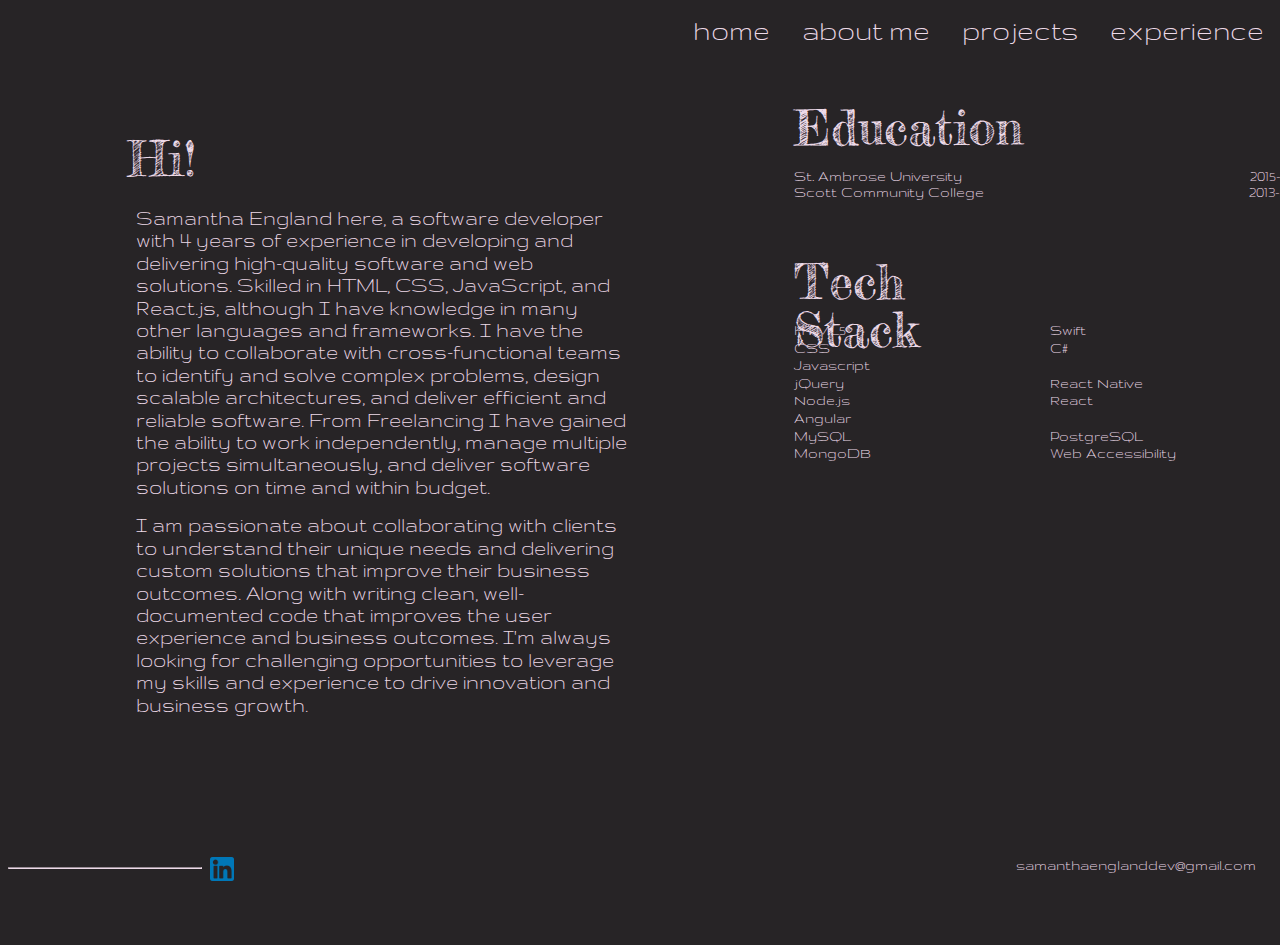
==== aboutMe.html @ 0b514f55 "Add files via upload" ====
<!DOCTYPE html>
<html lang="en">
  <head>
    <meta charset="UTF-8">
    <meta name="viewport" content="width=device-width, initial-scale=1.0">
    <meta http-equiv="X-UA-Compatible" content="ie=edge">
    <title>Samantha England | About Me</title>
    <link rel="stylesheet" href="style/style.css">
    <link rel="preconnect" href="https://fonts.googleapis.com">
    <link rel="preconnect" href="https://fonts.gstatic.com" crossorigin>
    <link href="https://fonts.googleapis.com/css2?family=Rock+Salt&display=swap" rel="stylesheet">
    <link rel="preconnect" href="https://fonts.googleapis.com">
    <link rel="preconnect" href="https://fonts.gstatic.com" crossorigin>
    <link href="https://fonts.googleapis.com/css2?family=Rowdies:wght@300;400;700&display=swap" rel="stylesheet">
    <link rel="preconnect" href="https://fonts.googleapis.com"><link rel="preconnect" href="https://fonts.gstatic.com" crossorigin><link href="https://fonts.googleapis.com/css2?family=Gruppo&display=swap" rel="stylesheet">
    <link rel="preconnect" href="https://fonts.googleapis.com"><link rel="preconnect" href="https://fonts.gstatic.com" crossorigin><link href="https://fonts.googleapis.com/css2?family=Fredericka+the+Great&display=swap" rel="stylesheet">
  </head>
  <body>

    <section id="navBar">
        <ul id="navList">
          <li id="homeNav"><a href="index.html">home</a></li>
          <li id="expertiseNav"><a href="aboutMe.html">about me</a></li>
          <li id="projectsNav"><a href="project.html">projects</a></li>
          <li id="experienceNav"><a href="experience.html">experience</a></li>
        </ul>
    </section>

    <main id="aboutMe">
        <section id="aboutMeSummary">
            <div>
              <h3>Hi!</h3>
              <p>Samantha England here, a software developer with 4 years of experience in developing and delivering high-quality software and web solutions. Skilled in HTML, CSS, JavaScript, and React.js, although I have knowledge in many other languages and frameworks. I have the ability to collaborate with cross-functional teams to identify and solve complex problems, design scalable architectures, and deliver efficient and reliable software. From Freelancing I have gained the ability to work independently, manage multiple projects simultaneously, and deliver software solutions on time and within budget. </p>
              <p>I am passionate about collaborating with clients to understand their unique needs and delivering custom solutions that improve their business outcomes. Along with writing clean, well-documented code that improves the user experience and business outcomes. I'm always looking for challenging opportunities to leverage my skills and experience to drive innovation and business growth.</p>
            </div>
        </section> 
        <section id="skillsDiv">   
            <div >
              <h3>Tech Stack</h3>
              <ul>
                <li>HTML5</li>
                <li>Swift</li>
                <li>CSS</li>
                <li>C#</li>
                <li>Javascript</li>
                
              </ul>  
              <ul>
                <li>jQuery</li>
                <li>React Native</li>
                <li>Node.js</li>
                <li>React</li>
                <li>Angular</li>
              </ul>
              <ul>
                <li>MySQL</li>
                <li>PostgreSQL</li>
                <li>MongoDB</li>
                <li>Web Accessibility</li>
              </ul>
            </div>
        </section>
        <section id="education">
            <div>
              <h3>Education</h3>
              <ul>
                <li>
                  <h4>St. Ambrose University</h4>
                  <p>2015-2017</p>
                </li>
                <li>
                  <h4>Scott Community College</h4>
                  <p>2013-2015</p>
                </li>
              </ul>
            </div>
          </section> 
          
        <!-- <section id="sendEmail">
          <button id="emailButton">Contact Me</button>

          <div id="contactForm" style="display: none;">
            <button id="closeButton">X</button>
            <form id="emailForm">
              <label for="name">Name:</label>
              <input type="text" id="name" name="name"><br><br>
              <label for="email">Email:</label>
              <input type="email" id="email" name="email"><br><br>
              <label for="message">Message:</label>
              <textarea id="message" name="message"></textarea><br><br>
              <input type="submit" value="Send">
            </form>
          </div>          
        </section> -->
    </main>

    <footer>
        <ul>
          <li><hr id="footerLine1"></li>
          <li><a href="https://www.linkedin.com/in/englandsamanthaa/"><img id="linkedInIcon" src="assets/linkedin.png" alt="LinkedIn"></a></li>
          <!-- <li><a href="https://github.com/EnglandSamanthaa"><img id="gitHubIcon" src="assets/github.png" alt="github"></a></li> -->
        </ul>
        <p>samanthaenglanddev@gmail.com</p>
    </footer>

	<script src="js/main.js"></script>
  </body>
</html>
---- style/style.css ----
/* http://meyerweb.com/eric/tools/css/reset/ 
   v2.0 | 20110126
   License: none (public domain)
*/

html, body, div, span, applet, object, iframe,
h1, h2, h3, h4, h5, h6, p, blockquote, pre,
a, abbr, acronym, address, big, cite, code,
del, dfn, em, img, ins, kbd, q, s, samp,
small, strike, strong, sub, sup, tt, var,
b, u, i, center,
dl, dt, dd, ol, ul, li,
fieldset, form, label, legend,
table, caption, tbody, tfoot, thead, tr, th, td,
article, aside, canvas, details, embed, 
figure, figcaption, footer, header, hgroup, 
menu, nav, output, ruby, section, summary,
time, mark, audio, video {
	margin: 0;
	padding: 0;
	border: 0;
	font-size: 100%;
	font: inherit;
	vertical-align: baseline;
}
/* HTML5 display-role reset for older browsers */
article, aside, details, figcaption, figure, 
footer, header, hgroup, menu, nav, section {
	display: block;
}
body {
	line-height: 1;
}
ol, ul {
	list-style: none;
}
blockquote, q {
	quotes: none;
}
blockquote:before, blockquote:after,
q:before, q:after {
	content: '';
	content: none;
}
table {
	border-collapse: collapse;
	border-spacing: 0;
}

/* ------------------------------------------------------------------------------------------------------------------------------ */

body {
    display: flex;
    flex-direction: column;
    width: 100vw;
    height: 100vh;
    color: rgb(237, 218, 232);
    background-color: rgb(39, 36, 38);
    overflow: hidden;
    font-family: 'Gruppo', cursive;
}

#navBar {
    position: absolute;
    top: 0;
    width: 100vw;
    font-size: 1.9rem;
    z-index: 1;
} 
    #navList{
        display: flex;
        flex-direction: row;
        list-style-type: none;
        justify-content: flex-end;
        height: inherit;
        width: inherit;
    } 
        #navList li{
            display: inherit;
            justify-content: center;
            padding: 1rem;
            
        }

        #navList a:link,
        #navList a:visited,
        #navList a:hover,
        #navList a:active{ 
            text-decoration: none; 
            color: rgb(237, 218, 232);
        }

hr{
    background-color: rgb(237, 218, 232);
    border-color: rgb(237, 218, 232);
    height: .0025rem;
}

#home,
#aboutMe,
#projects,
#experience{
    display: flex;
    flex-direction: column;
    height: 100vh;
    width: 100vw;
}

        
#home{
 display: flex;
 flex-direction: column;
}
    #home h3{
        font-size: 7rem;
        font-family: 'Indie Flower', cursive;
        padding-bottom: 1rem;    
        position: absolute;
        top: 40%;
        left: 15%;
        transform: translate(-50%, -50%);
    }
    #home h1{
        font-size: 10rem;
        font-family: 'Cabin Sketch', cursive;
        padding-bottom: .5rem;
        position: absolute;
        top: 50%;
        left: 50%;
        transform: translate(-50%, -50%);
        min-width: 85rem;
    }
    #home h2{
        font-size: 4rem;
        font-family: 'Indie Flower', cursive;
        position: absolute;
        top: 65%;
        left: 56%;
        transform: translate(-50%, -50%);
        min-width: 50rem;
    }
    #home p{
        font-size: 1.5rem;
        font-family: 'Indie Flower', cursive;
        position: absolute;
        top: 74%;
        left: 66%;
        transform: translate(-50%, -50%);
        min-width: 75rem;

    }






    #aboutMe section{
        position: absolute;
        transform: translate(-50%, -50%);
    }
        #aboutMe h3{
            display: inherit;
            height: 4rem;
            width: 15vw;
            font-size: 3rem;
            font-family: 'Fredericka the Great', cursive;

        }
    #aboutMeSummary{
        flex-direction: column;
        height: 90vh;
        width: 40vw;
        top: 60%;
        right: 30%;
    }
        #aboutMeSummary p{
            font-size: 1.4rem;
            padding: .5rem;
        }
    #skillsDiv{
        top: 40%;
        left: 82%;
        width: 32rem;
        flex-direction: column;
    }
        #skillsDiv ul{
            width: inherit;
            display: flex;
            flex-wrap: wrap;
            justify-content: flex-start;
        }
            #skillsDiv li{
                width: 50%;
                height: 1.1rem;
            }      
    #education{
        top: 20%;
        left: 82%;
        width: 32rem;
        height: 17vh;
        flex-direction: column;
    }
        #education h3{
            justify-content: flex-end;
            width: inherit;
        }
        #education ul{
            width: inherit;
            height: 7vh;
        }
            #education li{
                display: flex;
                justify-content: space-between;
            }
    #sendEmail{
        left: 82%;
        top: 80%;
        width: 32rem;
        height: 30vh;
    }




                
#projects{
    width: 98vw;
    height: 99vh;
    display: flex;
    flex-direction: row;
    flex-wrap: wrap;
    position: absolute;
    transform: translate(-50%, -50%);
    left: 50%;
    top: 50%;

}

#underContruction{
    height: 45vh;
    width: 20vw;
    display: flex;
    flex-direction: column;
    justify-content: center;
    position: absolute;
    transform: translate(-50%,-50%);
    top: 50%;
    left: 50%;
    padding: 2.5vw, 0, 2.5vw;
   
}

#trafficCone {
    max-height: 30vh;
    max-width: 15vw;
    padding-left: 2.5vw;
}

#underContruction p{
    font-size: 1.5rem;
    text-align: center;
}


    .project{
        height: 30vh;
        width: 25vw;
        border: 1px solid red;
        margin: 6vw 0vw 0vw 6vw;
    }
        .previewImage{
            height: 70%;
            width: 100%;
            border: 1px solid red;
        }
        .description{
            height: 30%;
            width: 100%;
            border: 1px solid red;
        }

        
#experience h2, #experience p, #experience ul, #experience h4{
    color:rgb(110, 36, 79);
}
#experience h1 {
    font-size: 6rem;
    height: 7rem;
    width: 92rem;
    position: absolute;
    transform: translate(-50%, -50%);
    left: 59%;
    bottom: 65%;
}

#experience h3{
    height: 2.5rem;
    width: 12rem;
    font-size: 2rem;
    font-weight: 300;
    color: azure;
    position: absolute;
    transform: translate(-50%, -50%);
    right: 70%;
    padding: .3rem;
    padding-left: 1rem;
    text-align: left;
    background-color: rgb(110, 36, 79);
    border: 2px solid black;
    border-radius: 25px;
}

#devsButton{
    top: 67%;
    font-weight: 600;
}
#freelanceButton{
    top: 73%; 
}

#experience h2 {
    font-size: 4.5rem;
    height: 4.3rem;
    width: 65rem;
    text-align: left;
    position: absolute;
    transform: translate(-50%, -50%);
    left: 53%;
    bottom: 55%;
}

.jobContainer {
    border: 1px rgb(10, 10, 10) solid;
    border-radius: 25px;
    height: 27rem;
    width: 70rem;
    background-color: rgb(243, 181, 217);
    position: absolute;
    transform: translate(-50%,-50%);
    bottom: -1%;
    left: 52%;

}

.jobTitle p{
    font-size: 1rem;
    height: 2rem;
    width: 65rem;
    text-align: left;
    position: absolute;
    transform: translate(-50%, -50%);
    left: 53%;
    bottom: 53%;
    padding-left: .5rem;
}

.jobDescription{
    font-size: 1.5rem;
    height: 10rem;
    width: 65rem;
    position: absolute;
    transform: translate(-50%, -50%);
    left: 53%;
    bottom: 27%;
} 
.techUsed{
    height: 3rem;
    width: 65rem;
    font-size: 1.3rem;
    position: absolute;
    transform: translate(-50%, -50%);
    left: 53%;
    bottom: 25%;
}
.techUsed h4{
    font-size: 1.5rem;
    font-weight: 500;
}
.techUsed ul{
    display: flex;
}
.techUsed li{
    padding: 1rem;
}



    footer {
            position: absolute;
            bottom: 0%;
            display: flex;
            flex-direction: row;
            justify-content: space-between;
            width: 100vw;
    }
        footer ul{
            display: flex;
            flex-direction: row;
            width: inherit;
            padding-bottom: 1rem;
        }
            footer li{
                padding-left: .5rem;
            }
                #linkedInIcon, #gitHubIcon {
                    height: 1.5rem;
                    width: 1.5rem;
                }
                #footerLine1{
                    width: 12rem;
                    margin-top: .6125rem;
                }
        footer p{
            width: 15rem;
            height: inherit;
            padding-right: 1.5rem;
            font-size: 1rem;
            font-family: 'Gruppo', cursive;
            background-color: rgb(39, 36, 38);
        }


@media (max-width: 64rem){
    #backgroundCanvas{
        height: 27vh;
    }


    #navBar {
        font-size: 1.2rem;
    }

        #home h1{
            font-size: 4rem;
            min-width: 48rem;
        }
        #home h2{
            top: 63%;
            left: 70%;
            font-size: 3rem;
            min-width: 27rem;
        }
        #home h3{
            top: 40%;
            left: 31%;
            font-size: 1.9rem;
        }

    #aboutMe div{
        font-size: 1.2rem;
    }
        #skillsDiv{
            width: 20rem;
        }
            #skillsDiv ul{
                height: 8rem;
                width: 20rem;
                display: flex;
                flex-wrap: wrap;
                justify-content: flex-start;
            }
                #skillsDiv li{
                    width: 10rem;
                    height: 1.1rem;
                }
        #education{
            width: 21.5rem;
            left: 79%;
        }
        
        .job {
            left: 20%;
        }

                #experience h2{
                    font-size: 1.7rem;
                    font-family: 'Rowdies', cursive;
                }
                #experience p{
                    font-size: 1.1rem;
                }
                .job #pastLocation{
                    font-size: .9rem;
                    text-indent: .4rem;
                }
                #experience h3{
                    margin-top: -.9rem;
                    text-indent: 22rem;
                    font-size: 1.5rem;
                    font-family: 'Rock Salt', cursive;
                }
                #pastLocation+h3{
                    margin-top: -1.7rem;
                }

                    .jobDetails li{
                        font-size: 1.1rem;
                        }


            #footerLine1{
                width: 10rem;
            }
        footer p{
            width: 13.6rem;
            font-size: .9rem;
        }
}

@media(max-width: 48rem){

        #home h3{
            top: 43%;
            font-size: 1.4rem;
        }
        #home h1{
            font-size: 3.5rem;
            min-width: 42rem;
        }
        #home h2{
            top: 60%;
            font-size: 2.5rem;
            min-width: 22.5rem;
        }


    #aboutMe div{
        font-size: 1rem;
    }
        #skillsDiv{
            width: 17rem;
        }
            #skillsDiv ul{
                height: 8rem;
                display: flex;
                flex-wrap: wrap;
                justify-content: flex-start;
            }
                #skillsDiv li{
                    width: 8.5rem;
                    height: 1.1rem;
                }
        #education{
            width: 18rem;
            left: 79%;
        }


        .job {
            left: 0%;
            width: 100vw;
            padding: .5rem;
        }
        #mostCurrent{
            top: 23%
        }

        #nextMostCurrent{
            top: 55%;
        }
                #experience h2{
                    font-size: 1.5rem;
                    font-family: 'Rowdies', cursive;
                }
                #experience p{
                    font-size: .9rem;
                }
                .job #pastLocation{
                    font-size: .7rem;
                    text-indent: .55rem;
                }
                #experience h3{
                    margin-top: -.9rem;
                    text-indent: 18rem;
                    font-size: 1.1rem;
                }
                #pastLocation+h3{
                    margin-top: -1.5rem;
                    margin-bottom: .5rem;
                }
                    .jobDetails li{
                        font-size: 1rem;
                        }

        

}

@media (max-width: 26.6rem){

    #underContruction p{
        font-size: 1rem;
    }


    #backgroundCanvas{
        top: 91%;
        left: 50%;
        height: 10vh;
        width: 100vw;
    }

    #home,
    #aboutMe,
    #projects,
    #experience{
        justify-content: space-around;
        padding: 19vh 1rem 0rem;
    }

    #navBar{
        font-size: 1.2rem;
        padding-top: 2rem;
        width: 97vw;
   
       
    }
            #navList li{
                padding: 0;
                width: 25vw;
            }

    hr {
        display: none;
        height: 0;
        width: 0;
    }


        #home h3{
            top: 42%;
            left: 40%;
            font-size: 1rem;
        }
        #home h1{
            font-size: 2.4rem;
            min-width: 13rem;
            text-indent: -10rem;
            left: 60%;
            line-height: 2.6rem;
            flex-wrap: wrap;
            text-align: center;
        }
        #home h2{
            top: 58%;
            left: 75%;
            font-size: 1.2rem;
            min-width: 12rem;
        }
        #aboutMe h3{
            width: inherit;
            height: 4rem;
        
        }

        #aboutMe div {
            flex-direction: column;
            position: absolute;
            transform: translate(-50%,-50%);
            width: 100%;
            left: 55%;
        }
            #aboutMe h3{
                width: 100vw;
                height: 3rem;
            }
        /* #skillsDiv{

        } */
            #skillsDiv ul{
                width: 100vw;
                height: 7rem;
                list-style-type: none;
                flex-direction: row;
                flex-wrap: wrap;
                align-content: center;
                padding-left: 1rem;
            }
                #skillsDiv li{
                    height: 1rem;
                    width: 35vw;
                }
        #education{
            top: 50%;
        }
        #education h3{
            justify-content: flex-start;
        }
            #education ul{
                width: 90vw;
                padding-left: 0rem;
            }
    #experience h1{
        left: 35%;
    }
    #nextMostCurrent{
        margin-top: 1rem;
    }
        #experience h2{
            text-align: center;
        }
            #experience p{
                font-size: .9rem;
                text-align: center;
            }
            .job #pastLocation{
                font-size: .7rem;
                text-indent: .0rem;
            }
            #experience h3{
                margin-top: 1rem;
                text-indent: 0rem;
                font-size: 1.1rem;
                text-align: center;
            }
            #pastLocation+h3{
                margin-top: 1rem;
                margin-bottom: .5rem;
            }
    

    footer {
        flex-direction: column;
    }
        footer ul{
            justify-content: center;
            position: absolute;
            transform: translate(-50%,-50%);
            left: 50%;
            bottom: 1.3%;
        }
        footer p{
            align-self: center;
            padding: 0;
            position: absolute;
            transform: translate(-50%,-50%);
            left: 50%;
            bottom: 0%;
        }
    }

@media (max-width: 23.5rem){
    #navBar{
        font-size: .9rem;
    }    
        #navBar li{
            padding-right: 0;
        }
    
        #home h1{
            left: 55%;
            text-indent: -6rem;
        }
        #home h2{
            left: 70%;
        }
        #home h3{
            left: 40%;
        } 

        .job {
            left: 0%;
            width: 100vw;
            padding: .5rem;
        }

        #experience h1{
            left: 44%;
        }
        #mostCurrent{
            top: 23%
        }

        #nextMostCurrent{
            top: 55%;
        }
                #experience h2{
                    font-size: 1.1rem;
                    font-family: 'Rowdies', cursive;
                }
                #experience p{
                    font-size: .8rem;
                    padding-right: .6rem;
                }

                    .jobDetails li{
                        font-size: .9rem;
                        }

}
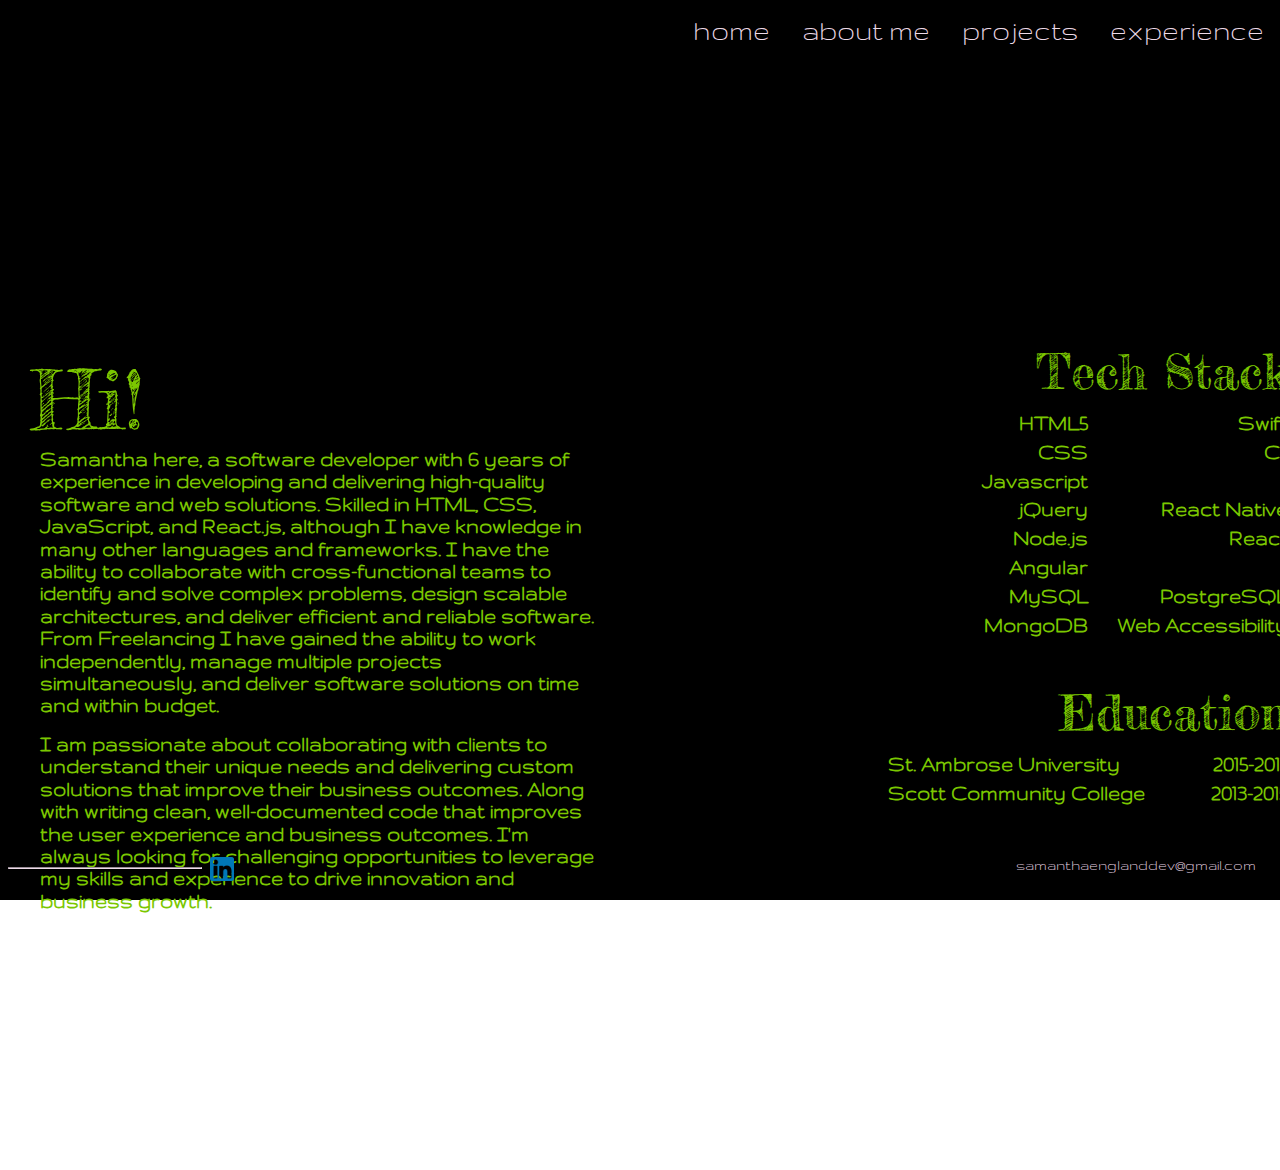
==== commit 97f71027: "Add files via upload" ====
--- a/aboutMe.html
+++ b/aboutMe.html
@@ -8,7 +8,7 @@
     <meta name="viewport" content="width=device-width, initial-scale=1.0">
     <meta http-equiv="X-UA-Compatible" content="ie=edge">
     <title>Samantha England | About Me</title>
-    <link rel="stylesheet" href="style/style.css">
+    <link rel="stylesheet" href="style.css">
     <link rel="preconnect" href="https://fonts.googleapis.com">
     <link rel="preconnect" href="https://fonts.gstatic.com" crossorigin>
     <link href="https://fonts.googleapis.com/css2?family=Rock+Salt&display=swap" rel="stylesheet">
@@ -29,11 +29,13 @@
         </ul>
     </section>
 
+    <canvas id="aboutMeCanvas"></canvas>
+
     <main id="aboutMe">
         <section id="aboutMeSummary">
             <div>
-              <h3>Hi!</h3>
-              <p>Samantha England here, a software developer with 4 years of experience in developing and delivering high-quality software and web solutions. Skilled in HTML, CSS, JavaScript, and React.js, although I have knowledge in many other languages and frameworks. I have the ability to collaborate with cross-functional teams to identify and solve complex problems, design scalable architectures, and deliver efficient and reliable software. From Freelancing I have gained the ability to work independently, manage multiple projects simultaneously, and deliver software solutions on time and within budget. </p>
+              <h2>Hi!</h2>
+              <p>Samantha here, a software developer with 6 years of experience in developing and delivering high-quality software and web solutions. Skilled in HTML, CSS, JavaScript, and React.js, although I have knowledge in many other languages and frameworks. I have the ability to collaborate with cross-functional teams to identify and solve complex problems, design scalable architectures, and deliver efficient and reliable software. From Freelancing I have gained the ability to work independently, manage multiple projects simultaneously, and deliver software solutions on time and within budget. </p>
               <p>I am passionate about collaborating with clients to understand their unique needs and delivering custom solutions that improve their business outcomes. Along with writing clean, well-documented code that improves the user experience and business outcomes. I'm always looking for challenging opportunities to leverage my skills and experience to drive innovation and business growth.</p>
             </div>
         </section> 
--- a/style.css
+++ b/style.css
@@ -0,0 +1,827 @@
+/* http://meyerweb.com/eric/tools/css/reset/ 
+   v2.0 | 20110126
+   License: none (public domain)
+*/
+
+html, body, div, span, applet, object, iframe,
+h1, h2, h3, h4, h5, h6, p, blockquote, pre,
+a, abbr, acronym, address, big, cite, code,
+del, dfn, em, img, ins, kbd, q, s, samp,
+small, strike, strong, sub, sup, tt, var,
+b, u, i, center,
+dl, dt, dd, ol, ul, li,
+fieldset, form, label, legend,
+table, caption, tbody, tfoot, thead, tr, th, td,
+article, aside, canvas, details, embed, 
+figure, figcaption, footer, header, hgroup, 
+menu, nav, output, ruby, section, summary,
+time, mark, audio, video {
+	margin: 0;
+	padding: 0;
+	border: 0;
+	font-size: 100%;
+	font: inherit;
+	vertical-align: baseline;
+}
+/* HTML5 display-role reset for older browsers */
+article, aside, details, figcaption, figure, 
+footer, header, hgroup, menu, nav, section {
+	display: block;
+}
+body {
+	line-height: 1;
+}
+ol, ul {
+	list-style: none;
+}
+blockquote, q {
+	quotes: none;
+}
+blockquote:before, blockquote:after,
+q:before, q:after {
+	content: '';
+	content: none;
+}
+table {
+	border-collapse: collapse;
+	border-spacing: 0;
+}
+
+/* ------------------------------------------------------------------------------------------------------------------------------ */
+
+body {
+    display: flex;
+    flex-direction: column;
+    width: 100vw;
+    height: 100vh;
+    color: rgb(237, 218, 232);
+    overflow: hidden;
+    font-family: 'Gruppo', cursive;
+
+}   
+
+#navBar {
+    position: absolute;
+    top: 0;
+    width: 100vw;
+    font-size: 1.9rem;
+    z-index: 1;
+} 
+    #navList{
+        display: flex;
+        flex-direction: row;
+        list-style-type: none;
+        justify-content: flex-end;
+        height: inherit;
+        width: inherit;
+    } 
+        #navList li{
+            display: inherit;
+            justify-content: center;
+            padding: 1rem;
+            
+        }
+
+        #navList a:link,
+        #navList a:visited,
+        #navList a:hover,
+        #navList a:active{ 
+            text-decoration: none; 
+            color: rgb(237, 218, 232);
+        }
+
+hr{
+    background-color: rgb(237, 218, 232);
+    border-color: rgb(237, 218, 232);
+    height: .0025rem;
+}
+
+#home,
+#aboutMe,
+#projects,
+#experience{
+    display: flex;
+    flex-direction: column;
+    height: 100vh;
+    width: 100vw;
+}
+
+canvas{
+
+    position: absolute;
+    left: 0;
+    top: 0;
+}
+
+        
+#home{
+ display: flex;
+ flex-direction: column;
+ background-image: url("assets/homescreenBackgroundImageLowerO.jpg");
+ background-position:left;
+ background-size: 125vw;
+ background-repeat: no-repeat;
+ color:rgb(33, 216, 248);
+}
+    #home h3{
+        font-size: 7rem;
+        font-family: 'Indie Flower', cursive;
+        padding-bottom: 1rem;    
+        position: absolute;
+        top: 40%;
+        left: 30%;
+        transform: translate(-50%, -50%);
+    }
+    #home h1{
+        font-size: 10rem;
+        font-family: 'Cabin Sketch', cursive;
+        padding-bottom: .5rem;
+        position: absolute;
+        top: 50%;
+        left: 50%;
+        transform: translate(-50%, -50%);
+        min-width: 85rem;
+    }
+    #home h2{
+        font-size: 4rem;
+        font-family: 'Indie Flower', cursive;
+        position: absolute;
+        top: 65%;
+        left: 50%;
+        transform: translate(-50%, -50%);
+        min-width: 50rem;
+    }
+    #home p{
+        font-size: 1.6rem;
+        font-family: 'Indie Flower', cursive;
+        position: absolute;
+        top: 65%;
+        left: 50%;
+        transform: translate(-50%, -50%);
+        width: 1250px;
+       
+
+    }
+
+
+
+
+#aboutMe{
+   
+    background-image: url("assets/someScreenBackground.jpg");
+    background-color: black;
+    background-position:left;
+    background-size: 125vw;
+    background-repeat: no-repeat;
+    color: rgb(123, 199, 0);
+
+}
+
+
+    #aboutMe section{
+        position: absolute;
+        transform: translate(-50%, -50%);
+       
+    }
+
+        #aboutMe h2{
+            font-size: 5rem;
+            font-family: 'Fredericka the Great', cursive;
+        }
+        #aboutMe h3{
+            display: inherit;
+            height: 4rem;
+            width: 15vw;
+            font-size: 3rem;
+            font-family: 'Fredericka the Great', cursive;
+        }
+    #aboutMeSummary{
+        flex-direction: column;
+        height: 90vh;
+        width: 45vw;
+        top: 85%;
+        left: 25%;
+    }
+        #aboutMeSummary p{
+            font-size: 1.4rem;
+            font-weight: bold;
+            padding: .5rem;
+        }
+    #skillsDiv, #skillsDiv h3{
+        top: 55%;
+        left: 85%;
+        width: 25rem;
+        flex-direction: column;
+        text-align: right;
+    
+    }
+        #skillsDiv ul{
+            width: inherit;
+            display: flex;
+            flex-wrap: wrap;
+            justify-content: flex-start;
+        }
+            #skillsDiv li{
+                width: 50%;
+                height: 1.8rem;
+                font-weight: 700;
+                font-size: 1.4rem;
+            }      
+    #education{
+        top: 85%;
+        left: 85%;
+        width: 25rem;
+        height: 17vh;
+        flex-direction: column;
+    }
+        #education h3{
+            justify-content: flex-end;
+            width: inherit;
+            text-align: right;
+        }
+        #education ul{
+            width: inherit;
+            height: 7vh;
+        }
+            #education li{
+                display: flex;
+                justify-content: space-between;
+                height: 1.8rem;
+                font-weight: 700;
+                font-size: 1.4rem;
+            }
+    #sendEmail{
+        left: 82%;
+        top: 80%;
+        width: 32rem;
+        height: 30vh;
+    }
+
+
+
+
+                
+#projects{
+    width: 98vw;
+    height: 99vh;
+    display: flex;
+    flex-direction: row;
+    flex-wrap: wrap;
+    position: absolute;
+    transform: translate(-50%, -50%);
+    left: 50%;
+    top: 50%;
+
+}
+
+#underContruction{
+    height: 45vh;
+    width: 20vw;
+    display: flex;
+    flex-direction: column;
+    justify-content: center;
+    position: absolute;
+    transform: translate(-50%,-50%);
+    top: 50%;
+    left: 50%;
+    padding: 2.5vw, 0, 2.5vw;
+   
+}
+
+#trafficCone {
+    max-height: 30vh;
+    max-width: 15vw;
+    padding-left: 2.5vw;
+}
+
+#underContruction p{
+    font-size: 1.5rem;
+    text-align: center;
+}
+
+
+    .project{
+        height: 30vh;
+        width: 25vw;
+        border: 1px solid red;
+        margin: 6vw 0vw 0vw 6vw;
+    }
+        .previewImage{
+            height: 70%;
+            width: 100%;
+            border: 1px solid red;
+        }
+        .description{
+            height: 30%;
+            width: 100%;
+            border: 1px solid red;
+        }
+
+        
+#experience h2, #experience p, #experience ul, #experience h4{
+    color:rgb(110, 36, 79);
+}
+#experience h1 {
+    font-size: 6rem;
+    height: 7rem;
+    width: 92rem;
+    position: absolute;
+    transform: translate(-50%, -50%);
+    left: 59%;
+    bottom: 65%;
+}
+
+#experience h3{
+    height: 2.5rem;
+    width: 12rem;
+    font-size: 2rem;
+    font-weight: 300;
+    color: azure;
+    position: absolute;
+    transform: translate(-50%, -50%);
+    right: 70%;
+    padding: .3rem;
+    padding-left: 1rem;
+    text-align: left;
+    background-color: rgb(110, 36, 79);
+    border: 2px solid black;
+    border-radius: 25px;
+}
+
+#devsButton{
+    top: 67%;
+    font-weight: 600;
+}
+#freelanceButton{
+    top: 73%; 
+}
+
+#experience h2 {
+    font-size: 4.5rem;
+    height: 4.3rem;
+    width: 65rem;
+    text-align: left;
+    position: absolute;
+    transform: translate(-50%, -50%);
+    left: 53%;
+    bottom: 55%;
+}
+
+.jobContainer {
+    border: 1px rgb(10, 10, 10) solid;
+    border-radius: 25px;
+    height: 27rem;
+    width: 70rem;
+    background-color: rgb(243, 181, 217);
+    position: absolute;
+    transform: translate(-50%,-50%);
+    bottom: -1%;
+    left: 52%;
+
+}
+
+.jobTitle p{
+    font-size: 1rem;
+    height: 2rem;
+    width: 65rem;
+    text-align: left;
+    position: absolute;
+    transform: translate(-50%, -50%);
+    left: 53%;
+    bottom: 53%;
+    padding-left: .5rem;
+}
+
+.jobDescription{
+    font-size: 1.5rem;
+    height: 10rem;
+    width: 65rem;
+    position: absolute;
+    transform: translate(-50%, -50%);
+    left: 53%;
+    bottom: 27%;
+} 
+.techUsed{
+    height: 3rem;
+    width: 65rem;
+    font-size: 1.3rem;
+    position: absolute;
+    transform: translate(-50%, -50%);
+    left: 53%;
+    bottom: 25%;
+}
+.techUsed h4{
+    font-size: 1.5rem;
+    font-weight: 500;
+}
+.techUsed ul{
+    display: flex;
+}
+.techUsed li{
+    padding: 1rem;
+}
+
+
+
+    footer {
+            position: absolute;
+            bottom: 0%;
+            display: flex;
+            flex-direction: row;
+            justify-content: space-between;
+            width: 100vw;
+    }
+        footer ul{
+            display: flex;
+            flex-direction: row;
+            width: inherit;
+            padding-bottom: 1rem;
+        }
+            footer li{
+                padding-left: .5rem;
+            }
+                #linkedInIcon, #gitHubIcon {
+                    height: 1.5rem;
+                    width: 1.5rem;
+                }
+                #footerLine1{
+                    width: 12rem;
+                    margin-top: .6125rem;
+                }
+        footer p{
+            width: 15rem;
+            height: inherit;
+            padding-right: 1.5rem;
+            font-size: 1rem;
+            font-family: 'Gruppo', cursive;
+        }
+
+
+@media (max-width: 64rem){
+    #backgroundCanvas{
+        height: 27vh;
+    }
+
+
+    #navBar {
+        font-size: 1.2rem;
+    }
+
+        #home h1{
+            font-size: 4rem;
+            min-width: 48rem;
+        }
+        #home h2{
+            top: 63%;
+            left: 70%;
+            font-size: 3rem;
+            min-width: 27rem;
+        }
+        #home h3{
+            top: 40%;
+            left: 31%;
+            font-size: 1.9rem;
+        }
+
+    #aboutMe div{
+        font-size: 1.2rem;
+    }
+        #skillsDiv{
+            width: 20rem;
+        }
+            #skillsDiv ul{
+                height: 8rem;
+                width: 20rem;
+                display: flex;
+                flex-wrap: wrap;
+                justify-content: flex-start;
+            }
+                #skillsDiv li{
+                    width: 10rem;
+                    height: 1.1rem;
+                }
+        #education{
+            width: 21.5rem;
+            left: 79%;
+        }
+        
+        .job {
+            left: 20%;
+        }
+
+                #experience h2{
+                    font-size: 1.7rem;
+                    font-family: 'Rowdies', cursive;
+                }
+                #experience p{
+                    font-size: 1.1rem;
+                }
+                .job #pastLocation{
+                    font-size: .9rem;
+                    text-indent: .4rem;
+                }
+                #experience h3{
+                    margin-top: -.9rem;
+                    text-indent: 22rem;
+                    font-size: 1.5rem;
+                    font-family: 'Rock Salt', cursive;
+                }
+                #pastLocation+h3{
+                    margin-top: -1.7rem;
+                }
+
+                    .jobDetails li{
+                        font-size: 1.1rem;
+                        }
+
+
+            #footerLine1{
+                width: 10rem;
+            }
+        footer p{
+            width: 13.6rem;
+            font-size: .9rem;
+        }
+}
+
+@media(max-width: 48rem){
+
+        #home h3{
+            top: 43%;
+            font-size: 1.4rem;
+        }
+        #home h1{
+            font-size: 3.5rem;
+            min-width: 42rem;
+        }
+        #home h2{
+            top: 60%;
+            font-size: 2.5rem;
+            min-width: 22.5rem;
+        }
+
+
+    #aboutMe div{
+        font-size: 1rem;
+    }
+        #skillsDiv{
+            width: 17rem;
+        }
+            #skillsDiv ul{
+                height: 8rem;
+                display: flex;
+                flex-wrap: wrap;
+                justify-content: flex-start;
+            }
+                #skillsDiv li{
+                    width: 8.5rem;
+                    height: 1.1rem;
+                }
+        #education{
+            width: 18rem;
+            left: 79%;
+        }
+
+
+        .job {
+            left: 0%;
+            width: 100vw;
+            padding: .5rem;
+        }
+        #mostCurrent{
+            top: 23%
+        }
+
+        #nextMostCurrent{
+            top: 55%;
+        }
+                #experience h2{
+                    font-size: 1.5rem;
+                    font-family: 'Rowdies', cursive;
+                }
+                #experience p{
+                    font-size: .9rem;
+                }
+                .job #pastLocation{
+                    font-size: .7rem;
+                    text-indent: .55rem;
+                }
+                #experience h3{
+                    margin-top: -.9rem;
+                    text-indent: 18rem;
+                    font-size: 1.1rem;
+                }
+                #pastLocation+h3{
+                    margin-top: -1.5rem;
+                    margin-bottom: .5rem;
+                }
+                    .jobDetails li{
+                        font-size: 1rem;
+                        }
+
+        
+
+}
+
+@media (max-width: 26.6rem){
+
+    #underContruction p{
+        font-size: 1rem;
+    }
+
+
+    #backgroundCanvas{
+        top: 91%;
+        left: 50%;
+        height: 10vh;
+        width: 100vw;
+    }
+
+    #home,
+    #aboutMe,
+    #projects,
+    #experience{
+        justify-content: space-around;
+        padding: 19vh 1rem 0rem;
+    }
+
+    #navBar{
+        font-size: 1.2rem;
+        padding-top: 2rem;
+        width: 97vw;
+   
+       
+    }
+            #navList li{
+                padding: 0;
+                width: 25vw;
+            }
+
+    hr {
+        display: none;
+        height: 0;
+        width: 0;
+    }
+
+
+        #home h3{
+            top: 42%;
+            left: 40%;
+            font-size: 1rem;
+        }
+        #home h1{
+            font-size: 2.4rem;
+            min-width: 13rem;
+            text-indent: -10rem;
+            left: 60%;
+            line-height: 2.6rem;
+            flex-wrap: wrap;
+            text-align: center;
+        }
+        #home h2{
+            top: 58%;
+            left: 75%;
+            font-size: 1.2rem;
+            min-width: 12rem;
+        }
+        #aboutMe h3{
+            width: inherit;
+            height: 4rem;
+        
+        }
+
+        #aboutMe div {
+            flex-direction: column;
+            position: absolute;
+            transform: translate(-50%,-50%);
+            width: 100%;
+            left: 55%;
+        }
+            #aboutMe h3{
+                width: 100vw;
+                height: 3rem;
+            }
+        /* #skillsDiv{
+
+        } */
+            #skillsDiv ul{
+                width: 100vw;
+                height: 7rem;
+                list-style-type: none;
+                flex-direction: row;
+                flex-wrap: wrap;
+                align-content: center;
+                padding-left: 1rem;
+            }
+                #skillsDiv li{
+                    height: 1rem;
+                    width: 35vw;
+                }
+        #education{
+            top: 50%;
+        }
+        #education h3{
+            justify-content: flex-start;
+        }
+            #education ul{
+                width: 90vw;
+                padding-left: 0rem;
+            }
+    #experience h1{
+        left: 35%;
+    }
+    #nextMostCurrent{
+        margin-top: 1rem;
+    }
+        #experience h2{
+            text-align: center;
+        }
+            #experience p{
+                font-size: .9rem;
+                text-align: center;
+            }
+            .job #pastLocation{
+                font-size: .7rem;
+                text-indent: .0rem;
+            }
+            #experience h3{
+                margin-top: 1rem;
+                text-indent: 0rem;
+                font-size: 1.1rem;
+                text-align: center;
+            }
+            #pastLocation+h3{
+                margin-top: 1rem;
+                margin-bottom: .5rem;
+            }
+    
+
+    footer {
+        flex-direction: column;
+    }
+        footer ul{
+            justify-content: center;
+            position: absolute;
+            transform: translate(-50%,-50%);
+            left: 50%;
+            bottom: 1.3%;
+        }
+        footer p{
+            align-self: center;
+            padding: 0;
+            position: absolute;
+            transform: translate(-50%,-50%);
+            left: 50%;
+            bottom: 0%;
+        }
+    }
+
+@media (max-width: 23.5rem){
+    #navBar{
+        font-size: .9rem;
+    }    
+        #navBar li{
+            padding-right: 0;
+        }
+    
+        #home h1{
+            left: 55%;
+            text-indent: -6rem;
+        }
+        #home h2{
+            left: 70%;
+        }
+        #home h3{
+            left: 40%;
+        } 
+
+        .job {
+            left: 0%;
+            width: 100vw;
+            padding: .5rem;
+        }
+
+        #experience h1{
+            left: 44%;
+        }
+        #mostCurrent{
+            top: 23%
+        }
+
+        #nextMostCurrent{
+            top: 55%;
+        }
+                #experience h2{
+                    font-size: 1.1rem;
+                    font-family: 'Rowdies', cursive;
+                }
+                #experience p{
+                    font-size: .8rem;
+                    padding-right: .6rem;
+                }
+
+                    .jobDetails li{
+                        font-size: .9rem;
+                        }
+
+}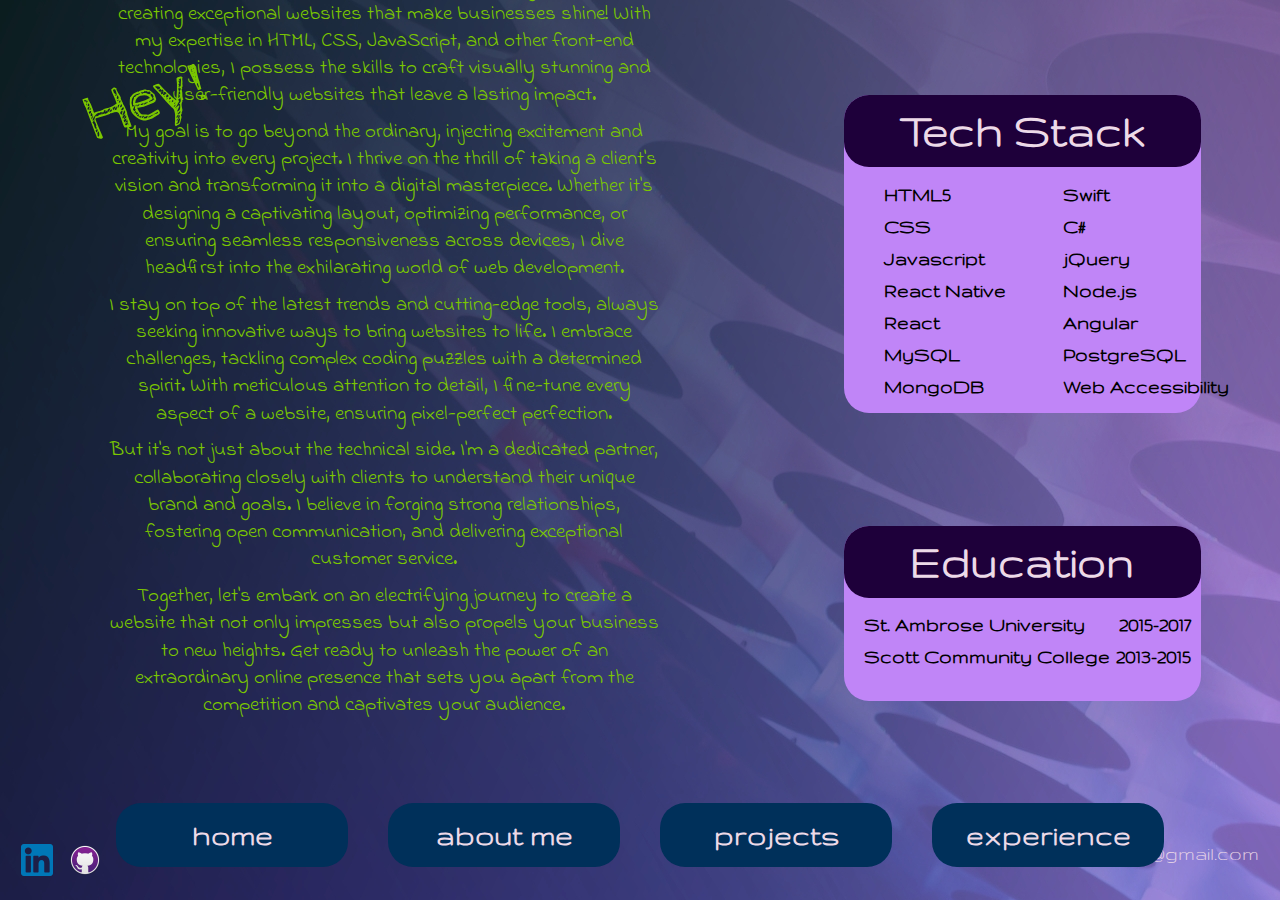
==== commit adf32a1d: "Add files via upload" ====
--- a/aboutMe.html
+++ b/aboutMe.html
@@ -17,8 +17,14 @@
     <link href="https://fonts.googleapis.com/css2?family=Rowdies:wght@300;400;700&display=swap" rel="stylesheet">
     <link rel="preconnect" href="https://fonts.googleapis.com"><link rel="preconnect" href="https://fonts.gstatic.com" crossorigin><link href="https://fonts.googleapis.com/css2?family=Gruppo&display=swap" rel="stylesheet">
     <link rel="preconnect" href="https://fonts.googleapis.com"><link rel="preconnect" href="https://fonts.gstatic.com" crossorigin><link href="https://fonts.googleapis.com/css2?family=Fredericka+the+Great&display=swap" rel="stylesheet">
+    <link rel="preconnect" href="https://fonts.gstatic.com" crossorigin>
+    <link href="https://fonts.googleapis.com/css2?family=Indie+Flower&display=swap" rel="stylesheet">
+    <link rel="preconnect" href="https://fonts.googleapis.com">
+    <link rel="preconnect" href="https://fonts.gstatic.com" crossorigin>
+    <link href="https://fonts.googleapis.com/css2?family=Cabin+Sketch:wght@700&family=Rubik+Pixels&display=swap" rel="stylesheet">
+    
   </head>
-  <body>
+  <body id="aboutMeBody">
 
     <section id="navBar">
         <ul id="navList">
@@ -34,13 +40,30 @@
     <main id="aboutMe">
         <section id="aboutMeSummary">
             <div>
-              <h2>Hi!</h2>
-              <p>Samantha here, a software developer with 6 years of experience in developing and delivering high-quality software and web solutions. Skilled in HTML, CSS, JavaScript, and React.js, although I have knowledge in many other languages and frameworks. I have the ability to collaborate with cross-functional teams to identify and solve complex problems, design scalable architectures, and deliver efficient and reliable software. From Freelancing I have gained the ability to work independently, manage multiple projects simultaneously, and deliver software solutions on time and within budget. </p>
-              <p>I am passionate about collaborating with clients to understand their unique needs and delivering custom solutions that improve their business outcomes. Along with writing clean, well-documented code that improves the user experience and business outcomes. I'm always looking for challenging opportunities to leverage my skills and experience to drive innovation and business growth.</p>
+              <h2>Hey!</h2>
+              <div id="summary">
+                <p>I'm a web development enthusiast with a burning passion for creating exceptional websites that make businesses shine! With my expertise in HTML, CSS, JavaScript, and other front-end technologies, I possess the skills to craft visually stunning and user-friendly websites that leave a lasting impact.</p>
+                <p>My goal is to go beyond the ordinary, injecting excitement and creativity into every project. I thrive on the thrill of taking a client's vision and transforming it into a digital masterpiece. Whether it's designing a captivating layout, optimizing performance, or ensuring seamless responsiveness across devices, I dive headfirst into the exhilarating world of web development.</p>
+                <p>I stay on top of the latest trends and cutting-edge tools, always seeking innovative ways to bring websites to life. I embrace challenges, tackling complex coding puzzles with a determined spirit. With meticulous attention to detail, I fine-tune every aspect of a website, ensuring pixel-perfect perfection.</p>                
+                <p>But it's not just about the technical side. I'm a dedicated partner, collaborating closely with clients to understand their unique brand and goals. I believe in forging strong relationships, fostering open communication, and delivering exceptional customer service.</p>                
+                <p>Together, let's embark on an electrifying journey to create a website that not only impresses but also propels your business to new heights. Get ready to unleash the power of an extraordinary online presence that sets you apart from the competition and captivates your audience.</p>
+
+
+<!-- 
+                <p>I'm Samantha, a software developer with 6 years of experience in developing and delivering high-quality  web solutions. I am skilled in HTML, CSS, & JavaScript, although I have knowledge in many other languages and frameworks. 
+                  
+                <p>From my experience with 100Devs I have gained the ability to collaborate with cross-functional teams to identify and solve complex problems, design scalable architectures, and deliver efficient and reliable web applications.</p>
+
+                <p>From Freelancing experience, I have gained the ability to work independently, manage multiple projects simultaneously, and deliver software solutions on time and within budget.</p>
+
+                <p>I am passionate about collaborating with clients to understand their unique needs and delivering custom solutions that will improve their business outcomes. 
+                  
+                <p>I'm always looking for challenging opportunities to leverage my skills and experience to drive innovation and business growth.</p> -->
+              </div>
             </div>
         </section> 
-        <section id="skillsDiv">   
-            <div >
+        <section id="aboutMeLists">
+        <div id="skillsDiv">   
               <h3>Tech Stack</h3>
               <ul>
                 <li>HTML5</li>
@@ -48,25 +71,18 @@
                 <li>CSS</li>
                 <li>C#</li>
                 <li>Javascript</li>
-                
-              </ul>  
-              <ul>
                 <li>jQuery</li>
                 <li>React Native</li>
                 <li>Node.js</li>
                 <li>React</li>
                 <li>Angular</li>
-              </ul>
-              <ul>
                 <li>MySQL</li>
                 <li>PostgreSQL</li>
                 <li>MongoDB</li>
                 <li>Web Accessibility</li>
               </ul>
-            </div>
-        </section>
-        <section id="education">
-            <div>
+        </div>
+        <div id="education">
               <h3>Education</h3>
               <ul>
                 <li>
@@ -78,32 +94,14 @@
                   <p>2013-2015</p>
                 </li>
               </ul>
-            </div>
-          </section> 
-          
-        <!-- <section id="sendEmail">
-          <button id="emailButton">Contact Me</button>
-
-          <div id="contactForm" style="display: none;">
-            <button id="closeButton">X</button>
-            <form id="emailForm">
-              <label for="name">Name:</label>
-              <input type="text" id="name" name="name"><br><br>
-              <label for="email">Email:</label>
-              <input type="email" id="email" name="email"><br><br>
-              <label for="message">Message:</label>
-              <textarea id="message" name="message"></textarea><br><br>
-              <input type="submit" value="Send">
-            </form>
-          </div>          
-        </section> -->
+         </div>
+        </section> 
     </main>
 
     <footer>
         <ul>
-          <li><hr id="footerLine1"></li>
           <li><a href="https://www.linkedin.com/in/englandsamanthaa/"><img id="linkedInIcon" src="assets/linkedin.png" alt="LinkedIn"></a></li>
-          <!-- <li><a href="https://github.com/EnglandSamanthaa"><img id="gitHubIcon" src="assets/github.png" alt="github"></a></li> -->
+          <li><a href="https://github.com/EnglandSamanthaa"><img id="gitHubIcon" src="assets/github.png" alt="github"></a></li>
         </ul>
         <p>samanthaenglanddev@gmail.com</p>
     </footer>
--- a/style.css
+++ b/style.css
@@ -47,6 +47,14 @@
 	border-spacing: 0;
 }
 
+
+
+
+
+
+
+
+
 /* ------------------------------------------------------------------------------------------------------------------------------ */
 
 body {
@@ -57,29 +65,38 @@
     color: rgb(237, 218, 232);
     overflow: hidden;
     font-family: 'Gruppo', cursive;
-
 }   
 
 #navBar {
     position: absolute;
-    top: 0;
+    top: 87%;
+    align-content: flex-end;
     width: 100vw;
-    font-size: 1.9rem;
+    font-size: 2rem;
+    font-weight: bolder;
     z-index: 1;
 } 
     #navList{
         display: flex;
         flex-direction: row;
         list-style-type: none;
-        justify-content: flex-end;
+        justify-content: center;
         height: inherit;
         width: inherit;
     } 
         #navList li{
             display: inherit;
             justify-content: center;
+            align-self: center;
             padding: 1rem;
-            
+            border: 2px solid rgb(33, 216, 248);
+            border-radius: 25px;
+            width: 200px;
+            background-color: rgb(0, 48, 90);
+            margin: 20px;
+        }
+        #aboutMeBody #navList li{
+            border: none;
         }
 
         #navList a:link,
@@ -107,155 +124,231 @@
 }
 
 canvas{
-
     position: absolute;
     left: 0;
     top: 0;
 }
 
-        
+     
+
+footer {
+    position: absolute;
+    bottom: 0%;
+    display: flex;
+    flex-direction: row;
+    justify-content: space-between;
+    align-content: center;
+    width: 98%;
+    margin: 1%;
+}
+    footer ul{
+        display: flex;
+        flex-direction: row;
+    }
+        footer li{
+            padding: .5rem;
+        }
+            #linkedInIcon, #gitHubIcon {
+                padding-top: .1rem;
+                height: 2rem;
+                width: 2rem;
+            }
+    footer p{
+        padding: .5rem;
+        font-size: 1.3rem;
+        font-family: 'Gruppo', cursive;
+    }
+
+
+
+
+
+
+
+
+
+
+
+
+
+
 #home{
  display: flex;
  flex-direction: column;
  background-image: url("assets/homescreenBackgroundImageLowerO.jpg");
- background-position:left;
- background-size: 125vw;
+ background-size: cover;
  background-repeat: no-repeat;
  color:rgb(33, 216, 248);
 }
+
+#interactiveCanvas{
+    height: 400px;
+    width: 400px;
+    background-color: black;
+    position: absolute;
+    transform: translate(-50%, -50%);
+    top: 50%;
+    left: 70%;
+}
     #home h3{
-        font-size: 7rem;
+        font-size: 6rem;
         font-family: 'Indie Flower', cursive;
         padding-bottom: 1rem;    
         position: absolute;
-        top: 40%;
-        left: 30%;
-        transform: translate(-50%, -50%);
+        bottom: 70%;
+        left: 12%;
+        transform: rotate(-8deg);
     }
     #home h1{
-        font-size: 10rem;
+        font-size: 8rem;
         font-family: 'Cabin Sketch', cursive;
         padding-bottom: .5rem;
         position: absolute;
-        top: 50%;
-        left: 50%;
-        transform: translate(-50%, -50%);
+        bottom: 70%;
+        left: 10%;
         min-width: 85rem;
-    }
-    #home h2{
-        font-size: 4rem;
-        font-family: 'Indie Flower', cursive;
-        position: absolute;
-        top: 65%;
-        left: 50%;
-        transform: translate(-50%, -50%);
-        min-width: 50rem;
-    }
-    #home p{
+        transform: rotate(-10deg);
+    }
+    #introParagraph { 
         font-size: 1.6rem;
         font-family: 'Indie Flower', cursive;
         position: absolute;
-        top: 65%;
-        left: 50%;
-        transform: translate(-50%, -50%);
-        width: 1250px;
-       
-
-    }
+        line-height: 1.8rem;
+        top: 40%;
+        left: 13%;
+        width: 600px;
+        text-align: center;
+    }
+    #introParagraph p{
+        margin: 1%;
+    }
+
+
+
+
+
+
+
+
+
+
+
+
 
 
 
 
 #aboutMe{
-   
     background-image: url("assets/someScreenBackground.jpg");
     background-color: black;
-    background-position:left;
-    background-size: 125vw;
+    background-position: contain;
     background-repeat: no-repeat;
     color: rgb(123, 199, 0);
-
-}
-
-
-    #aboutMe section{
-        position: absolute;
-        transform: translate(-50%, -50%);
-       
-    }
-
-        #aboutMe h2{
-            font-size: 5rem;
-            font-family: 'Fredericka the Great', cursive;
-        }
-        #aboutMe h3{
-            display: inherit;
-            height: 4rem;
-            width: 15vw;
-            font-size: 3rem;
-            font-family: 'Fredericka the Great', cursive;
-        }
+    height: 100vh;
+    width: 100vw;
+    display: flex;
+    justify-content: space-between;
+    flex-direction: row;
+    line-height: 2rem;
+}
+
+#aboutMeLists, #aboutMeSummary{
+    display: flex;
+    flex-direction: column; 
+    justify-content: space-around;
+    height: 80%;
+    margin: 3% 5%;
+}
+
     #aboutMeSummary{
-        flex-direction: column;
-        height: 90vh;
-        width: 45vw;
-        top: 85%;
-        left: 25%;
-    }
-        #aboutMeSummary p{
-            font-size: 1.4rem;
-            font-weight: bold;
-            padding: .5rem;
-        }
-    #skillsDiv, #skillsDiv h3{
-        top: 55%;
-        left: 85%;
-        width: 25rem;
-        flex-direction: column;
+        width: 50%;
+        justify-content: flex-end;
+    
+    } 
+        #aboutMeSummary div{
+            margin: 3%;
+        }
+            #aboutMeSummary h2{
+                position: absolute;
+                bottom: 87%;
+                font-family: 'Cabin Sketch', cursive;
+                font-size: 4rem;
+                transform: rotate(-20deg);
+            }
+            #aboutMeSummary p{
+                padding: 2px;
+                text-align: center;
+                margin: 1%;
+                font-family: 'Indie Flower', cursive;
+                font-size: 1.3rem;
+                line-height: 1.7rem;
+            }
+
+   
+    #aboutMeLists{
+        width: 30%;
+    }
+
+#skillsDiv, #education{
+    width: 93%;
+    border-radius: 25px;
+    background-color: rgb(192, 133, 247);
+    color: black;
+    margin: 3%;
+}
+
+#education{
+    height: 175px;
+}
+    #skillsDiv h3, #education h3{
+        font-size: 3rem;
+        padding: 20px;
+        border-radius: 25px;
+        background-color: rgb(30, 0, 58);
+        color: rgb(237, 218, 232);
+        text-align: center;
+        font-weight: bolder;
+    }
+    #skillsDiv ul{
+        display: flex;
+        flex-direction: row;
+        flex-wrap: wrap;
+        width: 100%;
+        margin: 3%;
+        padding-left: 30px;
+        
+    }
+    #education ul{
+    padding-left: 20px;
+    padding-top: 10px;
+    }
+        #skillsDiv li, #education li{
+            font-size: 1.3rem;
+            font-weight: 600;
+        }
+        #skillsDiv li{
+            width: 50%;
+        }
+        #education li{
+            display: flex;
+            flex-direction: row;
+            justify-content: space-between;
+        }
+    #education p{
         text-align: right;
-    
-    }
-        #skillsDiv ul{
-            width: inherit;
-            display: flex;
-            flex-wrap: wrap;
-            justify-content: flex-start;
-        }
-            #skillsDiv li{
-                width: 50%;
-                height: 1.8rem;
-                font-weight: 700;
-                font-size: 1.4rem;
-            }      
-    #education{
-        top: 85%;
-        left: 85%;
-        width: 25rem;
-        height: 17vh;
-        flex-direction: column;
-    }
-        #education h3{
-            justify-content: flex-end;
-            width: inherit;
-            text-align: right;
-        }
-        #education ul{
-            width: inherit;
-            height: 7vh;
-        }
-            #education li{
-                display: flex;
-                justify-content: space-between;
-                height: 1.8rem;
-                font-weight: 700;
-                font-size: 1.4rem;
-            }
-    #sendEmail{
-        left: 82%;
-        top: 80%;
-        width: 32rem;
-        height: 30vh;
-    }
+        padding-right: 10px;
+    }
+
+
+
+
+
+
+
+
+
+
+
 
 
 
@@ -298,8 +391,6 @@
     font-size: 1.5rem;
     text-align: center;
 }
-
-
     .project{
         height: 30vh;
         width: 25vw;
@@ -317,18 +408,33 @@
             border: 1px solid red;
         }
 
+
         
-#experience h2, #experience p, #experience ul, #experience h4{
-    color:rgb(110, 36, 79);
+
+
+
+
+
+
+#bodyExperience{
+    background-image: url('assets/backgroundForExperience.jpg');
+    background-size: cover;
+    background-repeat: no-repeat;
+}
+
+
+
+#experience h2, #experience h1, #experience p, #experience ul, #experience h4{
+    color:rgb(40, 0, 58);
 }
 #experience h1 {
     font-size: 6rem;
+    font-weight: bolder;
     height: 7rem;
     width: 92rem;
     position: absolute;
-    transform: translate(-50%, -50%);
-    left: 59%;
-    bottom: 65%;
+    left: 5%;
+    top: 3%;
 }
 
 #experience h3{
@@ -343,17 +449,19 @@
     padding: .3rem;
     padding-left: 1rem;
     text-align: left;
-    background-color: rgb(110, 36, 79);
-    border: 2px solid black;
+    background-color: rgb(40, 0, 58);
+    border: 2px solid rgb(0, 124, 226);
     border-radius: 25px;
 }
 
 #devsButton{
-    top: 67%;
+    top: 30%;
+    left: 17%;
     font-weight: 600;
 }
 #freelanceButton{
-    top: 73%; 
+    top: 24%; 
+    left: 17%;
 }
 
 #experience h2 {
@@ -363,465 +471,361 @@
     text-align: left;
     position: absolute;
     transform: translate(-50%, -50%);
-    left: 53%;
-    bottom: 55%;
-}
-
-.jobContainer {
-    border: 1px rgb(10, 10, 10) solid;
+    left: 50%;
+    bottom: 70%;
+}
+
+#jobContainer {
+    border: 3px rgb(0, 124, 226) solid;
     border-radius: 25px;
-    height: 27rem;
     width: 70rem;
-    background-color: rgb(243, 181, 217);
-    position: absolute;
-    transform: translate(-50%,-50%);
-    bottom: -1%;
-    left: 52%;
-
-}
-
-.jobTitle p{
-    font-size: 1rem;
-    height: 2rem;
-    width: 65rem;
-    text-align: left;
+    background-color: rgb(46, 163, 192);
     position: absolute;
     transform: translate(-50%, -50%);
-    left: 53%;
-    bottom: 53%;
-    padding-left: .5rem;
-}
-
-.jobDescription{
-    font-size: 1.5rem;
-    height: 10rem;
-    width: 65rem;
-    position: absolute;
-    transform: translate(-50%, -50%);
-    left: 53%;
-    bottom: 27%;
-} 
-.techUsed{
-    height: 3rem;
-    width: 65rem;
-    font-size: 1.3rem;
-    position: absolute;
-    transform: translate(-50%, -50%);
-    left: 53%;
-    bottom: 25%;
-}
-.techUsed h4{
-    font-size: 1.5rem;
-    font-weight: 500;
-}
-.techUsed ul{
-    display: flex;
-}
-.techUsed li{
-    padding: 1rem;
-}
-
-
-
-    footer {
+    left: 50%;
+}
+
+        .jobTitle p{
+            font-size: 1.2rem;
+            height: 2rem;
+            width: 65rem;
+            text-align: left;
             position: absolute;
-            bottom: 0%;
+            transform: translate(-50%, -50%);
+            left: 50%;
+            bottom: 68%;
+            padding-left: 1rem;
+        }
+
+    .jobDescription{
+        font-size: 1.5rem;
+        width: 65rem;
+        position: absolute;
+        transform: translate(-50%, -50%);
+        left: 50%;
+        display: flex;
+        flex-direction: column;
+        justify-content: space-around;
+    } 
+        .jobDescription p{
+            padding: 2.5px;
+            line-height: 1.5rem;
+            letter-spacing: .7px;
+        }
+    .techUsed{
+        height: 3rem;
+        width: 65rem;
+        font-size: 1.3rem;
+        position: absolute;
+        transform: translate(-50%, -50%);
+        left: 50%;
+    }
+        .techUsed h4{
+            font-size: 1.5rem;
+            font-weight: 700;
+        }
+        .techUsed ul{
             display: flex;
-            flex-direction: row;
-            justify-content: space-between;
-            width: 100vw;
-    }
-        footer ul{
-            display: flex;
-            flex-direction: row;
-            width: inherit;
-            padding-bottom: 1rem;
-        }
-            footer li{
-                padding-left: .5rem;
-            }
-                #linkedInIcon, #gitHubIcon {
-                    height: 1.5rem;
-                    width: 1.5rem;
+            justify-content: space-around;
+        }
+            .techUsed li{
+                padding: 1rem;
+            }
+
+
+
+
+
+
+
+
+
+
+
+
+
+
+
+
+
+
+
+
+
+
+@media (max-width: 64rem){
+    #navBar {
+        position: absolute;
+        top: 1%;
+        align-content: flex-end;
+        width: 100vw;
+        font-size: 1.3rem;
+        font-weight: bolder;
+        z-index: 1;
+    } 
+            #navList li{
+                width: 110px;
+            }
+
+       #home h1{
+            top: 25%;
+            left: 75%;
+            font-size: 3rem;
+            width: 400px;
+        }
+        #home h3{
+            top: 20%;
+            left: 30%;
+            font-size: 2rem;
+            width: 400px;
+        }
+        #home p{
+            top: 53%;
+            left: 28%;
+            font-size: 1.2rem;
+            width: 400px;
+        }
+    #interactiveCanvas{
+        height: 300px;
+        width: 300px;
+        left: 75%;
+        top: 50%;
+    }
+
+    #aboutMeSummary{
+        width: 60%;
+        margin: 1.5%;
+        position: relative;
+        top: 10%;
+    
+    } 
+        #aboutMeSummary div{
+            margin: .5%;
+        }
+            #aboutMeSummary h2{
+                position: relative;
+                top: -15%;;
+                font-size: 3rem;
+            }
+            #aboutMeSummary p{
+                padding: 1px;
+                margin: .5%;
+                font-size: 1rem;
+                line-height: 1.5rem;
+            }
+    #aboutMeLists{
+        width: 40%;
+        position: relative;
+        top: 10%;
+    
+    }
+        #skillsDiv, #education{
+            width: 93%;
+            border-radius: 25px;
+            background-color: rgb(192, 133, 247);
+            color: black;
+        }
+        #education{
+            height: 150px;
+        }
+            #skillsDiv h3, #education h3{
+                font-size: 1.7rem;
+            }
+                #skillsDiv ul{
+                    width: 100%;
+                    padding-left: 15px;
                 }
-                #footerLine1{
-                    width: 12rem;
-                    margin-top: .6125rem;
+                #education ul{
+                    padding-left: 15px;
+                    padding-top: 5px;
                 }
-        footer p{
-            width: 15rem;
-            height: inherit;
-            padding-right: 1.5rem;
-            font-size: 1rem;
-            font-family: 'Gruppo', cursive;
-        }
-
-
-@media (max-width: 64rem){
-    #backgroundCanvas{
-        height: 27vh;
-    }
-
-
-    #navBar {
-        font-size: 1.2rem;
-    }
-
-        #home h1{
-            font-size: 4rem;
-            min-width: 48rem;
-        }
-        #home h2{
-            top: 63%;
-            left: 70%;
-            font-size: 3rem;
-            min-width: 27rem;
-        }
+                    #skillsDiv li, #education li{
+                        font-size: 1rem;
+                    }
+
+}
+
+
+
+
+
+
+
+
+
+
+
+
+
+
+
+
+
+
+
+
+@media(max-width: 48rem){
+
+#homeScreenBody{
+    width: 100%;
+    height: 100%;
+}
         #home h3{
-            top: 40%;
-            left: 31%;
-            font-size: 1.9rem;
-        }
-
-    #aboutMe div{
-        font-size: 1.2rem;
-    }
-        #skillsDiv{
-            width: 20rem;
-        }
-            #skillsDiv ul{
-                height: 8rem;
-                width: 20rem;
-                display: flex;
-                flex-wrap: wrap;
-                justify-content: flex-start;
-            }
-                #skillsDiv li{
-                    width: 10rem;
-                    height: 1.1rem;
-                }
-        #education{
-            width: 21.5rem;
-            left: 79%;
-        }
-        
-        .job {
-            left: 20%;
-        }
-
-                #experience h2{
-                    font-size: 1.7rem;
-                    font-family: 'Rowdies', cursive;
-                }
-                #experience p{
-                    font-size: 1.1rem;
-                }
-                .job #pastLocation{
-                    font-size: .9rem;
-                    text-indent: .4rem;
-                }
-                #experience h3{
-                    margin-top: -.9rem;
-                    text-indent: 22rem;
-                    font-size: 1.5rem;
-                    font-family: 'Rock Salt', cursive;
-                }
-                #pastLocation+h3{
-                    margin-top: -1.7rem;
-                }
-
-                    .jobDetails li{
-                        font-size: 1.1rem;
-                        }
-
-
-            #footerLine1{
-                width: 10rem;
-            }
-        footer p{
-            width: 13.6rem;
-            font-size: .9rem;
-        }
-}
-
-@media(max-width: 48rem){
-
-        #home h3{
-            top: 43%;
-            font-size: 1.4rem;
+            top: 13%;
+            font-size: 2rem;
         }
         #home h1{
             font-size: 3.5rem;
             min-width: 42rem;
-        }
-        #home h2{
-            top: 60%;
-            font-size: 2.5rem;
-            min-width: 22.5rem;
-        }
-
-
-    #aboutMe div{
-        font-size: 1rem;
-    }
-        #skillsDiv{
-            width: 17rem;
-        }
-            #skillsDiv ul{
-                height: 8rem;
-                display: flex;
-                flex-wrap: wrap;
-                justify-content: flex-start;
-            }
-                #skillsDiv li{
-                    width: 8.5rem;
-                    height: 1.1rem;
-                }
-        #education{
-            width: 18rem;
-            left: 79%;
-        }
-
-
-        .job {
-            left: 0%;
+            top: 18%;
+            left: 46%;
+        }
+        #home p{
+            font-size: 1.4rem;
+            width: 700px;
+            left: 50%;
+            top: 35%;
+        }
+    #interactiveCanvas{
+        height: 300px;
+        width: 500px;
+        left: 60%;
+        top: 73%;
+    }    
+}
+
+
+
+
+
+
+
+
+
+
+
+
+
+
+
+@media (max-width: 27rem){
+#homeScreenBody{
+    display: flex;
+    flex-direction: column;
+    width: 100vw;
+    height: 100vh;
+    overflow: auto;
+    position: fixed;
+    top: 0;
+    left: 0;
+}
+
+    #navBar{
+        height: 20px;
+        top: 3%;
+        left: 50%;
+        padding-top: 1rem;
+    }
+        #navList{
+            height: 20px;
             width: 100vw;
-            padding: .5rem;
-        }
-        #mostCurrent{
-            top: 23%
-        }
-
-        #nextMostCurrent{
+            align-content: center;
+        }
+            #navList li{
+                height: 15px;
+                text-align: center;
+            }
+
+    #home {
+        width: 100vw;
+    }
+        #home h3{
+            top: 20%;
+            left: -25%;
+            text-align: center;
+            transform: rotate(-9deg);
+        }
+        #home h1{
+            width: 100vw;
+            text-align: center;
+            top: 23%;
+            left: -40%;
+            transform: rotate(-10deg);
+
+        }
+        #home p{
+            width: 70vw;
+            text-align: center;
+            font-size: 1rem;
             top: 55%;
         }
-                #experience h2{
-                    font-size: 1.5rem;
-                    font-family: 'Rowdies', cursive;
-                }
-                #experience p{
-                    font-size: .9rem;
-                }
-                .job #pastLocation{
-                    font-size: .7rem;
-                    text-indent: .55rem;
-                }
-                #experience h3{
-                    margin-top: -.9rem;
-                    text-indent: 18rem;
-                    font-size: 1.1rem;
-                }
-                #pastLocation+h3{
-                    margin-top: -1.5rem;
-                    margin-bottom: .5rem;
-                }
-                    .jobDetails li{
-                        font-size: 1rem;
-                        }
-
-        
-
-}
-
-@media (max-width: 26.6rem){
-
-    #underContruction p{
-        font-size: 1rem;
-    }
-
-
-    #backgroundCanvas{
-        top: 91%;
+
+    #interactiveCanvas{
+       display: none;
+    }
+    
+hr {
+    display: none;
+    height: 0;
+    width: 0;
+}   
+
+footer {
+    flex-direction: column;
+    }
+    footer ul{
+        justify-content: center;
+        position: absolute;
+        transform: translate(-50%,-50%);
         left: 50%;
-        height: 10vh;
+        bottom: 1.3%;
+    }
+    footer p{
+        align-self: center;
+        padding: 0;
+        position: absolute;
+        transform: translate(-50%,-50%);
+        left: 50%;
+        bottom: 0%;
+    }
+}
+
+
+
+
+
+
+
+
+
+@media (max-width: 23.5rem){
+
+    #navBar{
+        top: 5%;
+        left: 40%;
+    }
+        #navList{
+            flex-direction: row;
+            flex-wrap: wrap;
+        }
+            #navList li{
+                width: 100px;
+            }
+
+    #home {
         width: 100vw;
     }
-
-    #home,
-    #aboutMe,
-    #projects,
-    #experience{
-        justify-content: space-around;
-        padding: 19vh 1rem 0rem;
-    }
-
-    #navBar{
-        font-size: 1.2rem;
-        padding-top: 2rem;
-        width: 97vw;
-   
-       
-    }
-            #navList li{
-                padding: 0;
-                width: 25vw;
-            }
-
-    hr {
-        display: none;
-        height: 0;
-        width: 0;
-    }
-
-
-        #home h3{
-            top: 42%;
-            left: 40%;
-            font-size: 1rem;
-        }
-        #home h1{
-            font-size: 2.4rem;
-            min-width: 13rem;
-            text-indent: -10rem;
-            left: 60%;
-            line-height: 2.6rem;
-            flex-wrap: wrap;
-            text-align: center;
-        }
-        #home h2{
-            top: 58%;
-            left: 75%;
-            font-size: 1.2rem;
-            min-width: 12rem;
-        }
-        #aboutMe h3{
-            width: inherit;
-            height: 4rem;
-        
-        }
-
-        #aboutMe div {
-            flex-direction: column;
-            position: absolute;
-            transform: translate(-50%,-50%);
-            width: 100%;
-            left: 55%;
-        }
-            #aboutMe h3{
-                width: 100vw;
-                height: 3rem;
-            }
-        /* #skillsDiv{
-
-        } */
-            #skillsDiv ul{
-                width: 100vw;
-                height: 7rem;
-                list-style-type: none;
-                flex-direction: row;
-                flex-wrap: wrap;
-                align-content: center;
-                padding-left: 1rem;
-            }
-                #skillsDiv li{
-                    height: 1rem;
-                    width: 35vw;
-                }
-        #education{
-            top: 50%;
-        }
-        #education h3{
-            justify-content: flex-start;
-        }
-            #education ul{
-                width: 90vw;
-                padding-left: 0rem;
-            }
-    #experience h1{
-        left: 35%;
-    }
-    #nextMostCurrent{
-        margin-top: 1rem;
-    }
-        #experience h2{
-            text-align: center;
-        }
-            #experience p{
-                font-size: .9rem;
-                text-align: center;
-            }
-            .job #pastLocation{
-                font-size: .7rem;
-                text-indent: .0rem;
-            }
-            #experience h3{
-                margin-top: 1rem;
-                text-indent: 0rem;
-                font-size: 1.1rem;
-                text-align: center;
-            }
-            #pastLocation+h3{
-                margin-top: 1rem;
-                margin-bottom: .5rem;
-            }
-    
-
-    footer {
-        flex-direction: column;
-    }
-        footer ul{
-            justify-content: center;
-            position: absolute;
-            transform: translate(-50%,-50%);
-            left: 50%;
-            bottom: 1.3%;
-        }
-        footer p{
-            align-self: center;
-            padding: 0;
-            position: absolute;
-            transform: translate(-50%,-50%);
-            left: 50%;
-            bottom: 0%;
-        }
-    }
-
-@media (max-width: 23.5rem){
-    #navBar{
-        font-size: .9rem;
-    }    
-        #navBar li{
-            padding-right: 0;
-        }
-    
-        #home h1{
-            left: 55%;
-            text-indent: -6rem;
-        }
-        #home h2{
-            left: 70%;
-        }
-        #home h3{
-            left: 40%;
-        } 
-
-        .job {
-            left: 0%;
-            width: 100vw;
-            padding: .5rem;
-        }
-
-        #experience h1{
-            left: 44%;
-        }
-        #mostCurrent{
-            top: 23%
-        }
-
-        #nextMostCurrent{
-            top: 55%;
-        }
-                #experience h2{
-                    font-size: 1.1rem;
-                    font-family: 'Rowdies', cursive;
-                }
-                #experience p{
-                    font-size: .8rem;
-                    padding-right: .6rem;
-                }
-
-                    .jobDetails li{
-                        font-size: .9rem;
-                        }
+    #home h3{
+        top: 15%;
+        left: -40%;
+
+    }
+    #home h1{
+        top: 18%;
+        left: -60%;
+    }
+    #home p{
+        top: 58%;
+    }
 
 }